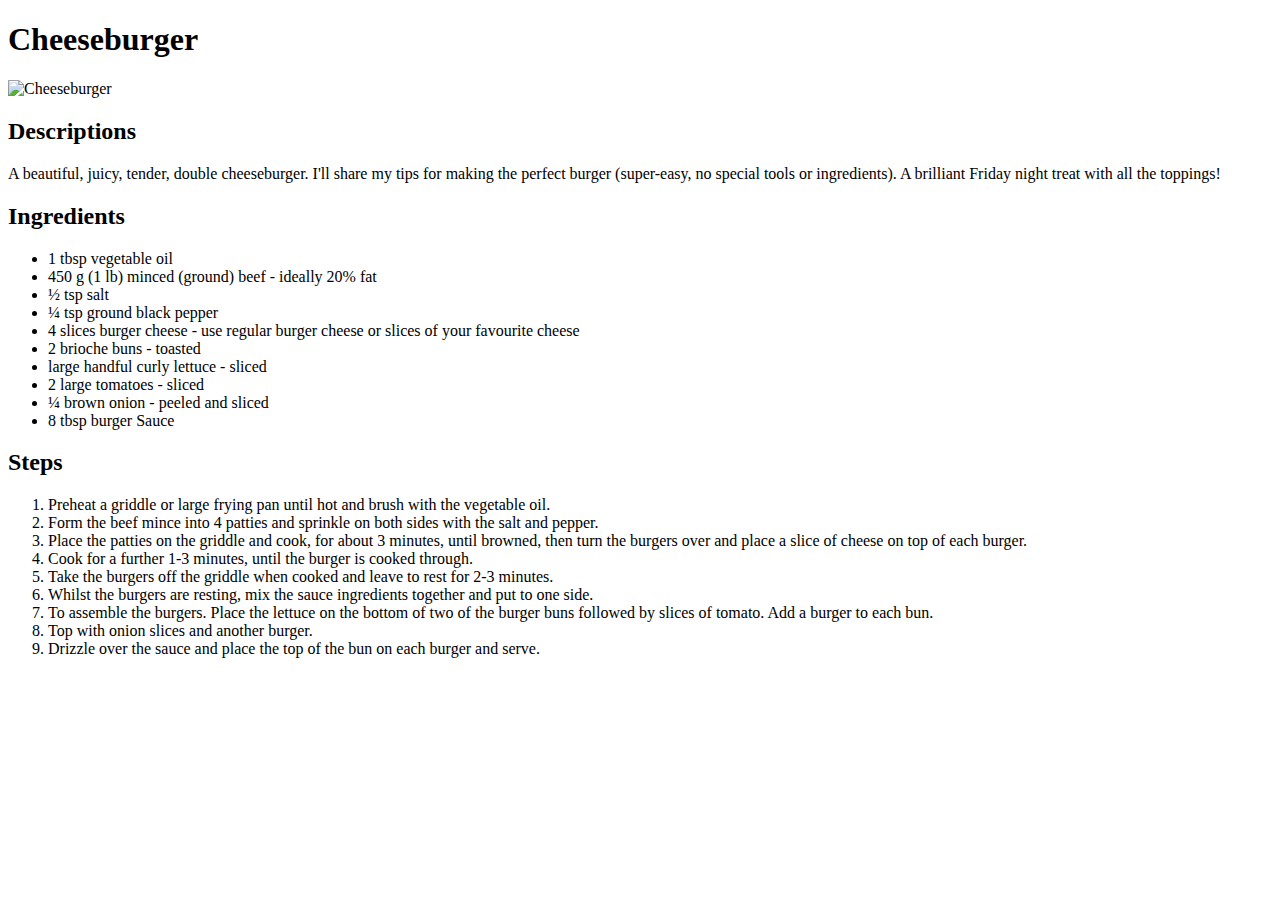
==== recipes/cheeseburger.html @ 7c5bc417 "Add recipe and image" ====
<!DOCTYPE html>
<html lang="en">
<head>
    <meta charset="UTF-8">
    <title>Cheeseburger Recipe</title>
</head>
<body>
    <h1>Cheeseburger</h1>
    <img src="../images/cheeseburger.jpeg" alt="Cheeseburger">
    <h2>Descriptions</h2>
    <p>A beautiful, juicy, tender, double cheeseburger. I'll share my tips for making the perfect burger (super-easy, no special tools or ingredients). A brilliant Friday night treat with all the toppings!</p>

    <h2>Ingredients</h2>
    <ul>
        <li>1 tbsp vegetable oil</li>
        <li>450 g (1 lb) minced (ground) beef - ideally 20% fat</li>
        <li>½ tsp salt</li>
        <li>¼ tsp ground black pepper</li>
        <li>4 slices burger cheese - use regular burger cheese or slices of your favourite cheese</li>
        <li>2 brioche buns - toasted</li>
        <li>large handful curly lettuce - sliced</li>
        <li>2 large tomatoes - sliced</li>
        <li>¼ brown onion - peeled and sliced</li>
        <li>8 tbsp burger Sauce</li>
    </ul>

    <h2>Steps</h2>
    <ol>
        <li>Preheat a griddle or large frying pan until hot and brush with the vegetable oil.</li>
        <li>Form the beef mince into 4 patties and sprinkle on both sides with the salt and pepper.</li>
        <li>Place the patties on the griddle and cook, for about 3 minutes, until browned, then turn the burgers over and place a slice of cheese on top of each burger.</li>
        <li>Cook for a further 1-3 minutes, until the burger is cooked through.</li>
        <li>Take the burgers off the griddle when cooked and leave to rest for 2-3 minutes.</li>
        <li>Whilst the burgers are resting, mix the sauce ingredients together and put to one side.</li>
        <li>To assemble the burgers. Place the lettuce on the bottom of two of the burger buns followed by slices of tomato. Add a burger to each bun.</li>
        <li>Top with onion slices and another burger.</li>
        <li>Drizzle over the sauce and place the top of the bun on each burger and serve.</li>
    </ol>
</body>
</html>
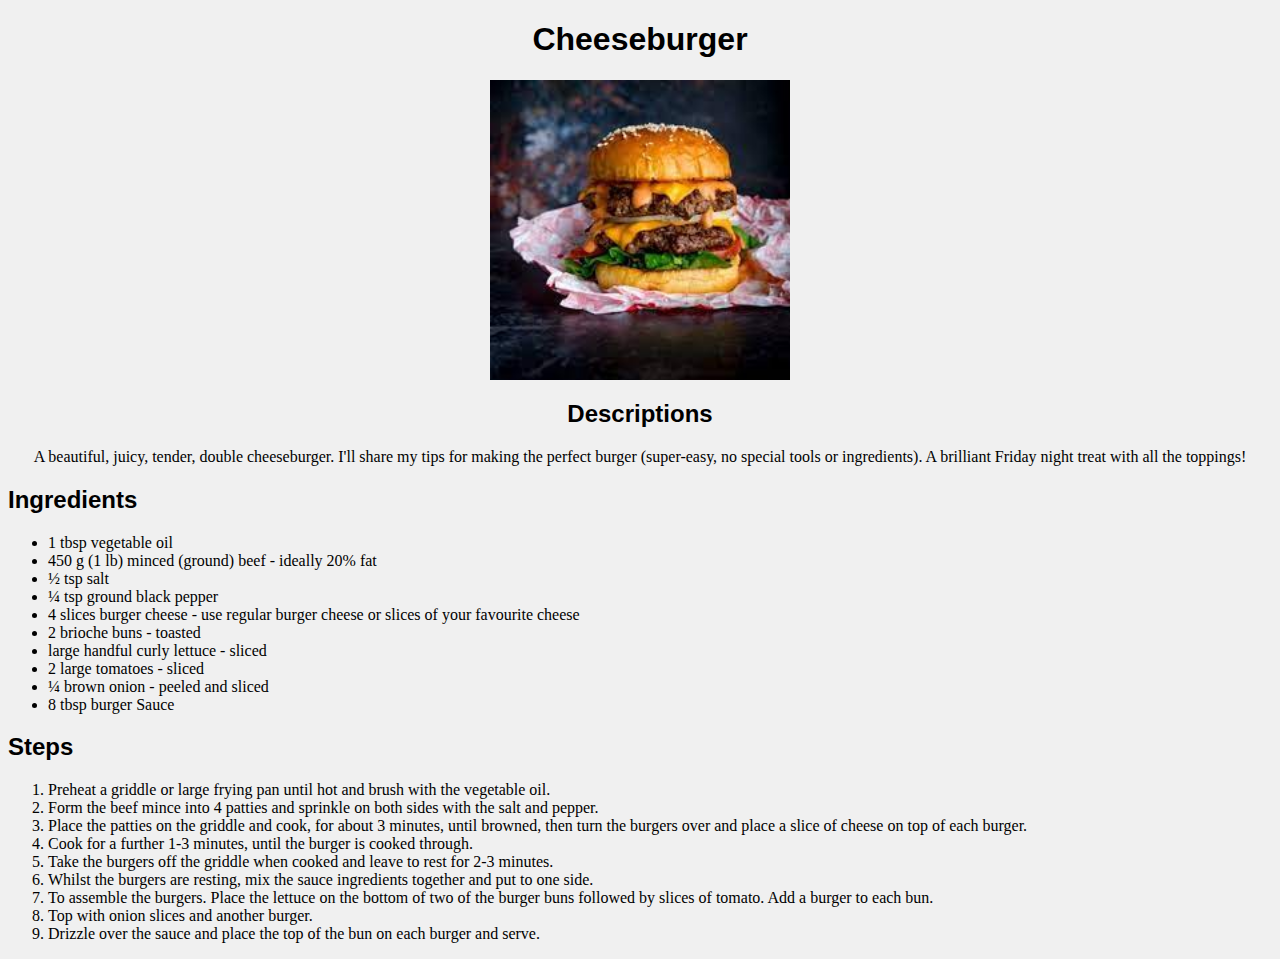
==== commit 061c0b99: "Add style.css and adding some CSS" ====
--- a/recipes/cheeseburger.html
+++ b/recipes/cheeseburger.html
@@ -3,11 +3,12 @@
 <head>
     <meta charset="UTF-8">
     <title>Cheeseburger Recipe</title>
+    <link rel="stylesheet" href="../style.css">
 </head>
 <body>
-    <h1>Cheeseburger</h1>
-    <img src="../images/cheeseburger.jpeg" alt="Cheeseburger">
-    <h2>Descriptions</h2>
+    <h1 class="heading">Cheeseburger</h1>
+    <img src="../images/cheeseburger.jpeg" alt="Cheeseburger" width="300" height="300">
+    <h2 class="description">Descriptions</h2>
     <p>A beautiful, juicy, tender, double cheeseburger. I'll share my tips for making the perfect burger (super-easy, no special tools or ingredients). A brilliant Friday night treat with all the toppings!</p>
 
     <h2>Ingredients</h2>
--- a/style.css
+++ b/style.css
@@ -0,0 +1,17 @@
+.recipe, .description, h2, h1 {
+    font-family: Helvetica, sans-serif;
+    
+}
+
+.heading, .description, p{
+    text-align:  center;
+}
+
+img {
+    display: block;
+    margin: auto;
+}
+
+body {
+    background-color: rgb(240, 240, 240);
+}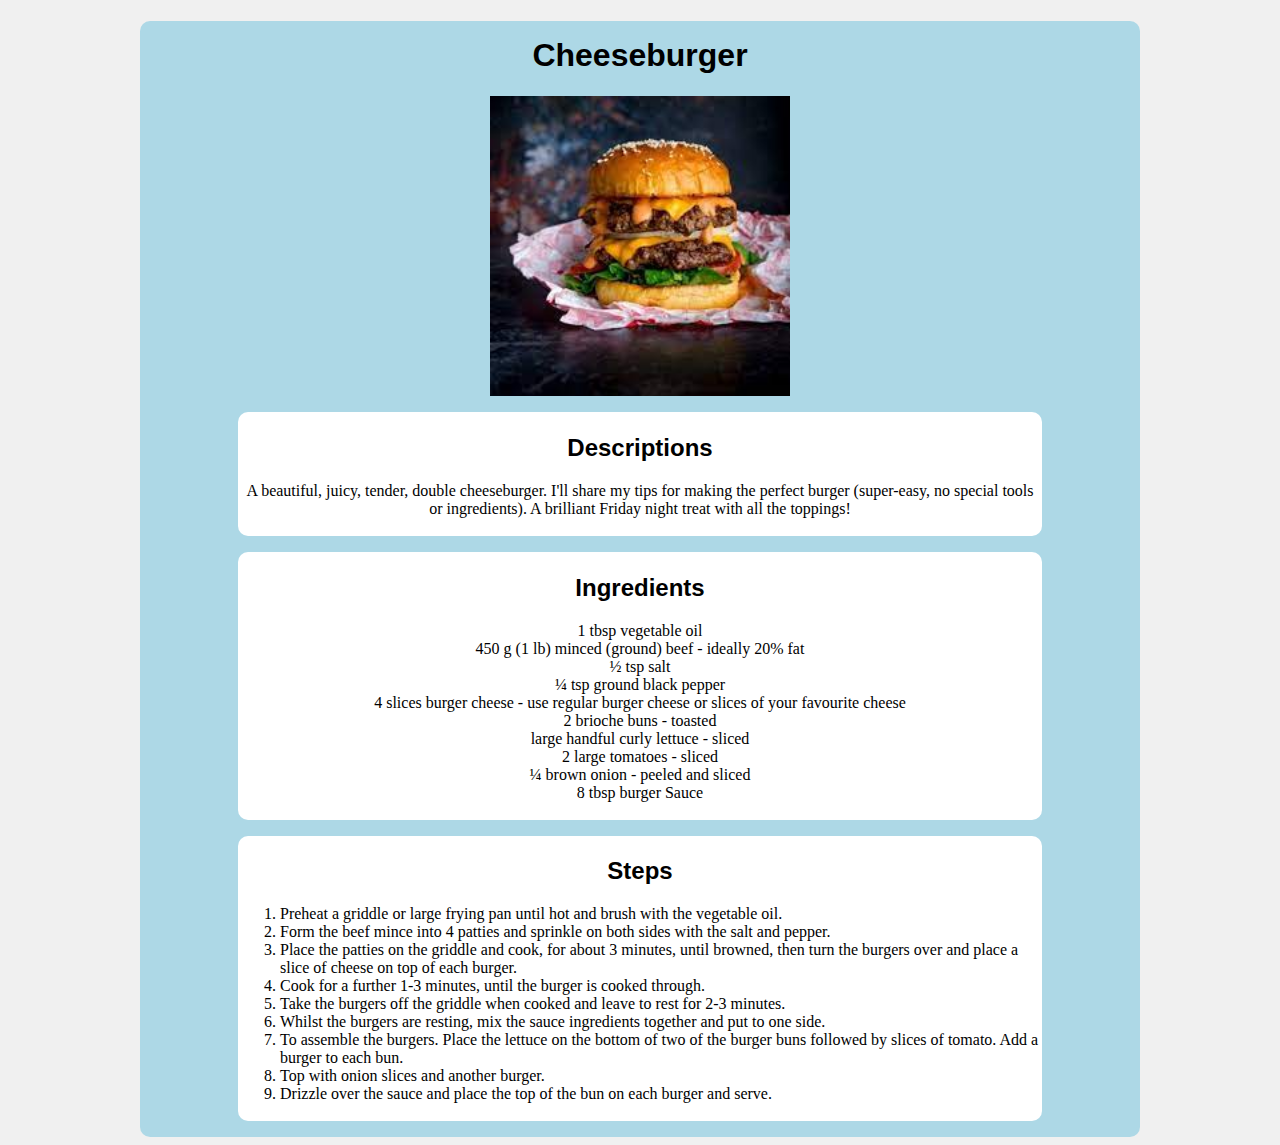
==== commit 8d468dee: "adding div and box" ====
--- a/recipes/cheeseburger.html
+++ b/recipes/cheeseburger.html
@@ -5,37 +5,43 @@
     <title>Cheeseburger Recipe</title>
     <link rel="stylesheet" href="../style.css">
 </head>
-<body>
-    <h1 class="heading">Cheeseburger</h1>
-    <img src="../images/cheeseburger.jpeg" alt="Cheeseburger" width="300" height="300">
-    <h2 class="description">Descriptions</h2>
-    <p>A beautiful, juicy, tender, double cheeseburger. I'll share my tips for making the perfect burger (super-easy, no special tools or ingredients). A brilliant Friday night treat with all the toppings!</p>
-
-    <h2>Ingredients</h2>
-    <ul>
-        <li>1 tbsp vegetable oil</li>
-        <li>450 g (1 lb) minced (ground) beef - ideally 20% fat</li>
-        <li>½ tsp salt</li>
-        <li>¼ tsp ground black pepper</li>
-        <li>4 slices burger cheese - use regular burger cheese or slices of your favourite cheese</li>
-        <li>2 brioche buns - toasted</li>
-        <li>large handful curly lettuce - sliced</li>
-        <li>2 large tomatoes - sliced</li>
-        <li>¼ brown onion - peeled and sliced</li>
-        <li>8 tbsp burger Sauce</li>
-    </ul>
-
-    <h2>Steps</h2>
-    <ol>
-        <li>Preheat a griddle or large frying pan until hot and brush with the vegetable oil.</li>
-        <li>Form the beef mince into 4 patties and sprinkle on both sides with the salt and pepper.</li>
-        <li>Place the patties on the griddle and cook, for about 3 minutes, until browned, then turn the burgers over and place a slice of cheese on top of each burger.</li>
-        <li>Cook for a further 1-3 minutes, until the burger is cooked through.</li>
-        <li>Take the burgers off the griddle when cooked and leave to rest for 2-3 minutes.</li>
-        <li>Whilst the burgers are resting, mix the sauce ingredients together and put to one side.</li>
-        <li>To assemble the burgers. Place the lettuce on the bottom of two of the burger buns followed by slices of tomato. Add a burger to each bun.</li>
-        <li>Top with onion slices and another burger.</li>
-        <li>Drizzle over the sauce and place the top of the bun on each burger and serve.</li>
-    </ol>
+<body> 
+    <div class="menu-card">
+        <h1 class="heading">Cheeseburger</h1>
+        <img src="../images/cheeseburger.jpeg" alt="Cheeseburger" width="300" height="300">
+        <div class="content-card desc">
+            <h2 class="description">Descriptions</h2>
+            <p>A beautiful, juicy, tender, double cheeseburger. I'll share my tips for making the perfect burger (super-easy, no special tools or ingredients). A brilliant Friday night treat with all the toppings!</p>
+        </div>
+        <div class="content-card ingredients">
+            <h2>Ingredients</h2>
+            <ul>
+                <li>1 tbsp vegetable oil</li>
+                <li>450 g (1 lb) minced (ground) beef - ideally 20% fat</li>
+                <li>½ tsp salt</li>
+                <li>¼ tsp ground black pepper</li>
+                <li>4 slices burger cheese - use regular burger cheese or slices of your favourite cheese</li>
+                <li>2 brioche buns - toasted</li>
+                <li>large handful curly lettuce - sliced</li>
+                <li>2 large tomatoes - sliced</li>
+                <li>¼ brown onion - peeled and sliced</li>
+                <li>8 tbsp burger Sauce</li>
+            </ul>
+        </div>
+        <div class="content-card steps">
+            <h2 class="step-title">Steps</h2>
+            <ol>
+                <li>Preheat a griddle or large frying pan until hot and brush with the vegetable oil.</li>
+                <li>Form the beef mince into 4 patties and sprinkle on both sides with the salt and pepper.</li>
+                <li>Place the patties on the griddle and cook, for about 3 minutes, until browned, then turn the burgers over and place a slice of cheese on top of each burger.</li>
+                <li>Cook for a further 1-3 minutes, until the burger is cooked through.</li>
+                <li>Take the burgers off the griddle when cooked and leave to rest for 2-3 minutes.</li>
+                <li>Whilst the burgers are resting, mix the sauce ingredients together and put to one side.</li>
+                <li>To assemble the burgers. Place the lettuce on the bottom of two of the burger buns followed by slices of tomato. Add a burger to each bun.</li>
+                <li>Top with onion slices and another burger.</li>
+                <li>Drizzle over the sauce and place the top of the bun on each burger and serve.</li>
+            </ol>
+        </div>
+    </div>
 </body>
 </html>--- a/style.css
+++ b/style.css
@@ -1,3 +1,24 @@
+.card {
+    background-color: lightblue;
+    width: 400px;
+    border-radius: 5px;
+    padding: 16px 8px;
+    margin: auto;
+}
+
+.title {
+    text-align: center;
+}
+
+.link-card {
+    width: 200px;
+    background-color: white;
+    margin: 8px auto;
+    padding: 8px;
+    text-align: center;
+    border-radius: 5px;
+}
+
 .recipe, .description, h2, h1 {
     font-family: Helvetica, sans-serif;
     
@@ -7,6 +28,10 @@
     text-align:  center;
 }
 
+.heading {
+    padding-top: 16px;
+}
+
 img {
     display: block;
     margin: auto;
@@ -14,4 +39,46 @@
 
 body {
     background-color: rgb(240, 240, 240);
+}
+
+a {
+    text-decoration: none;
+    color: black;
+}
+
+a:hover {
+    text-decoration: underline;
+}
+
+ul {
+    list-style: none;
+    padding: 0px;
+}
+
+.menu-card {
+    background-color: lightblue;
+    width: 1000px;
+    margin: auto;
+    border-radius: 10px;
+    padding-bottom: 8px;
+}
+
+.content-card {
+    background-color: white;
+    border-radius: 10px;
+    width: 800px;
+    margin: 16px auto;
+    padding: 2px;
+}
+
+.ingredients {
+    text-align: center;
+}
+
+.steps {
+    margin: 8px auto;
+}
+
+.step-title {
+    text-align: center;
 }